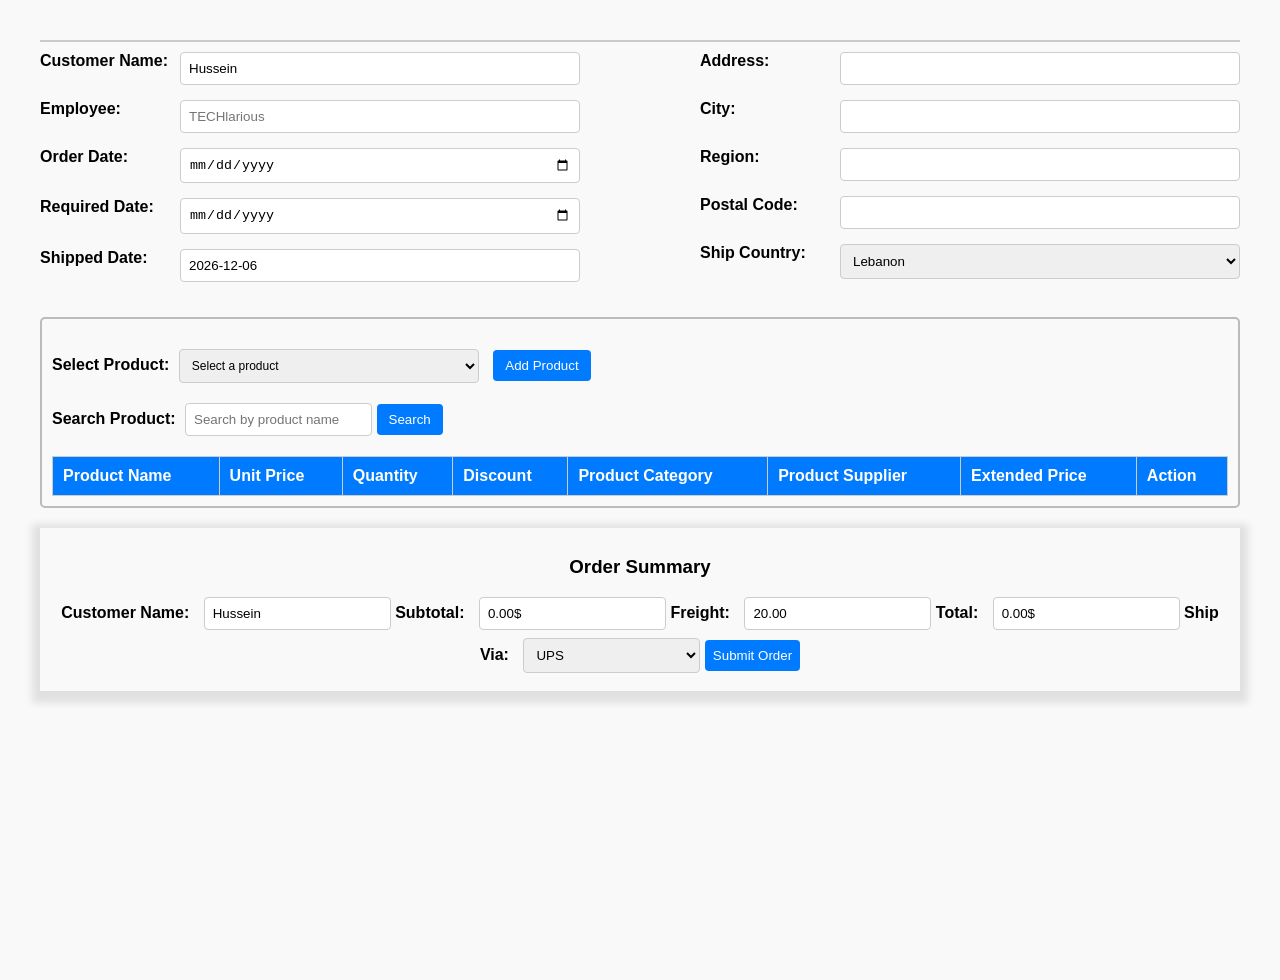
==== index.html @ 77d60207 "first commit" ====
<!DOCTYPE html>
<html lang="en">
<head>
    <meta charset="UTF-8">
    <meta name="viewport" content="width=device-width, initial-scale=1.0">
    <link rel="stylesheet" href="style.css">
    <title>Complex</title>
</head>
<body>
    <form action="" class="main-form" id="main-form">
        <div class="container-1">
            <div>
                <label for="customer-name">Customer Name:</label>
                <input type="text" id="customer-name" class="customer-name" value="Hussein" readonly>
            </div>
            <div>
                <label for="employee-name">Employee:</label>
                <input type="text" id="employee-name" class="employee-name" placeholder="TECHlarious" readonly>
            </div>
            <div>
                <label for="order-date">Order Date:</label>
                <input type="date" id="order-date" class="order-date" required>
            </div>
            <div>
                <label for="required-date">Required Date:</label>
                <input type="date" id="required-date" class="required-date" required>
            </div>
            <div>
                <label for="shipped-date">Shipped Date:</label>
                <input type="text" id="shipped-date" class="shipped-date" readonly>
            </div>
            
        </div>
        <div class="container-2">
            <div>
                <label for="address">Address:</label>
                <input type="text" id="address" class="address" required>
            </div>
            <div>
                <label for="city">City:</label>
                <input type="text" id="city" class="city" required>
            </div>
            <div>
                <label for="region">Region:</label>
                <input type="text" id="region" class="region">
            </div>
            <div>
                <label for="postal-code">Postal Code:</label>
                <input type="text" id="postal-code" class="postal-code" >
            </div>
            <div>
                <label for="ship-country">Ship Country:</label>
                <select id="ship-country" class="ship-country" required>
                    <option value="" disabled>Select a country</option>
                    <option value="USA">United States</option>
                    <option value="Canada">Canada</option>
                    <option value="United Kingdom">United Kingdom</option>
                    <option value="Germany">Germany</option>
                    <option value="France">France</option>
                    <option value="Australia">Australia</option>
                    <option value="Lebanon" selected>Lebanon</option>
                    <option value="Japan">Japan</option>
                </select>
            </div>
            
        </div>
    </form>

    <div class="product-table-container">

        <div class="product-search">
            <label for="product-dropdown">Select Product:</label>
            <select id="product-dropdown">
                <option value="" disabled selected>Select a product</option>
                <option value="Apple" data-price="30$" product-category="Fruits" product-supplier="Bekaa">Apple - 30$ - Fruits - Bekaa</option>
                <option value="Crepe" data-price="20$" product-category="Sweet" product-supplier="Tonino">Crepe - 20$ - Sweet - Tonino</option>
                <option value="Dell" data-price="600$" product-category="Devices" product-supplier="Canada">Dell - 600$ - Devices - Canada</option>
            
            </select>
            <button type="button" id="add-product">Add Product</button>
        </div>

        <div class="product-search">
            <label for="search-product">Search Product:</label>
            <input type="text" id="search-product" placeholder="Search by product name" />
            <button type="button" id="search-button">Search</button>
        </div>
        <table id="product-table">
            <thead>
                <tr>
                    <th>Product Name</th>
                    <th>Unit Price</th>
                    <th>Quantity</th>
                    <th>Discount</th>
                    <th>Product Category</th>
                    <th>Product Supplier</th>
                    <th>Extended Price</th>
                    <th>Action</th>
                </tr>
            </thead>
            <tbody>
                
            </tbody>
        </table>
    </div>
    <div class="summary-container">
    <h3>Order Summary</h3>
    <label for="customer-name-summary">Customer Name:</label>
    <input type="text" id="customer-name-summary" class="customer-name-summary" value="Hussein" readonly>

    <label for="subtotal">Subtotal:</label>
    <input type="text" id="subtotal" readonly value="0.00$">

    <label for="freight">Freight:</label>
    <input type="number" id="freight" value="20.00" readonly>

    <label for="total">Total:</label>
    <input type="text" id="total" readonly value="0.00$">

    <label for="ship-via">Ship Via:</label>
    <select id="ship-via">
        <option value="" disabled>Select shipping method</option>
        <option value="FedEx">FedEx</option>
        <option value="UPS" selected>UPS</option>
        <option value="DHL">DHL</option>
    </select>

    <button type="button" id="submit-order">Submit Order</button>
</div>

    <script src="script.js"></script>
</body>
</html>
---- style.css ----
body  {
    display: block;
    min-height: 100vh;
    margin: 0;
    font-family: 'Trebuchet MS', 'Lucida Sans Unicode', 'Lucida Grande', 'Lucida Sans', Arial, sans-serif;
    background-color: #f9f9f9;
    padding: 40px;

}

label {
    font-weight: bold;
    margin-right: 10px;
    min-width: 130px;
}

input, select {
    padding: 8px;
    border: 1px solid #ccc;
    border-radius: 4px;
    flex: 1; 
}

.main-form {
    display: flex;
    justify-content: space-between;
    /* background-color: #fff; */
    padding-top: 10px;
    border-top: 2px solid rgb(205, 202, 202);
    /* border-radius: 8px 0px 0px 0px; */
    /* box-shadow: 0 4px 8px rgba(0, 0, 0, 0.1); */
}

.container-1, .container-2 {
    /* display: flex; */
    flex-direction: column;
    width: 45%;
}

.container-1 div, .container-2 div {
    display: flex;
    margin-bottom: 15px;
}

.product-search {
    margin: 20px 0;
}

.product-search label {
    font-weight: bold;
    margin-right: 5px;
}

#product-dropdown {
    font-size: 12px;
    padding: 8px;
    width: 300px;
    border: 1px solid #ccc;
    border-radius: 4px;
    margin-right: 10px;
}

.product-search button {
    padding: 8px 12px;
    background-color: #007bff;
    color: white;
    border: none;
    border-radius: 4px;
    cursor: pointer;
}

.product-search button:hover {
    background-color: #0056b3;
}

.product-table-container {
    margin-top: 20px;
    border: 2px solid rgb(188, 187, 187);
    border-radius: 5px;
    padding: 10px;
}

table {
    width: 100%;
    border-collapse: collapse;
}

th, td {
    padding: 10px;
    border: 1px solid #ccc;
    text-align: left;
}

th {
    background-color: #007bff;
    color: white;
}

td button {
    background-color: #dc3545;
    color: white;
    border: none;
    padding: 5px 10px;
    border-radius: 4px;
    cursor: pointer;
}

td button:hover {
    background-color: #c82333;
}

.summary-container{
    margin-top: 20px;
    text-align: center;
    box-shadow: 0 4px 8px 8px rgba(0, 0, 0, 0.1);
    padding: 10px;

}

#submit-order{
    background-color: #007bff;
    color: white;    
    border-radius: 4px;
    border: none;
    padding: 8px;
    margin-top: 10px;
    margin-bottom: 10px;
}
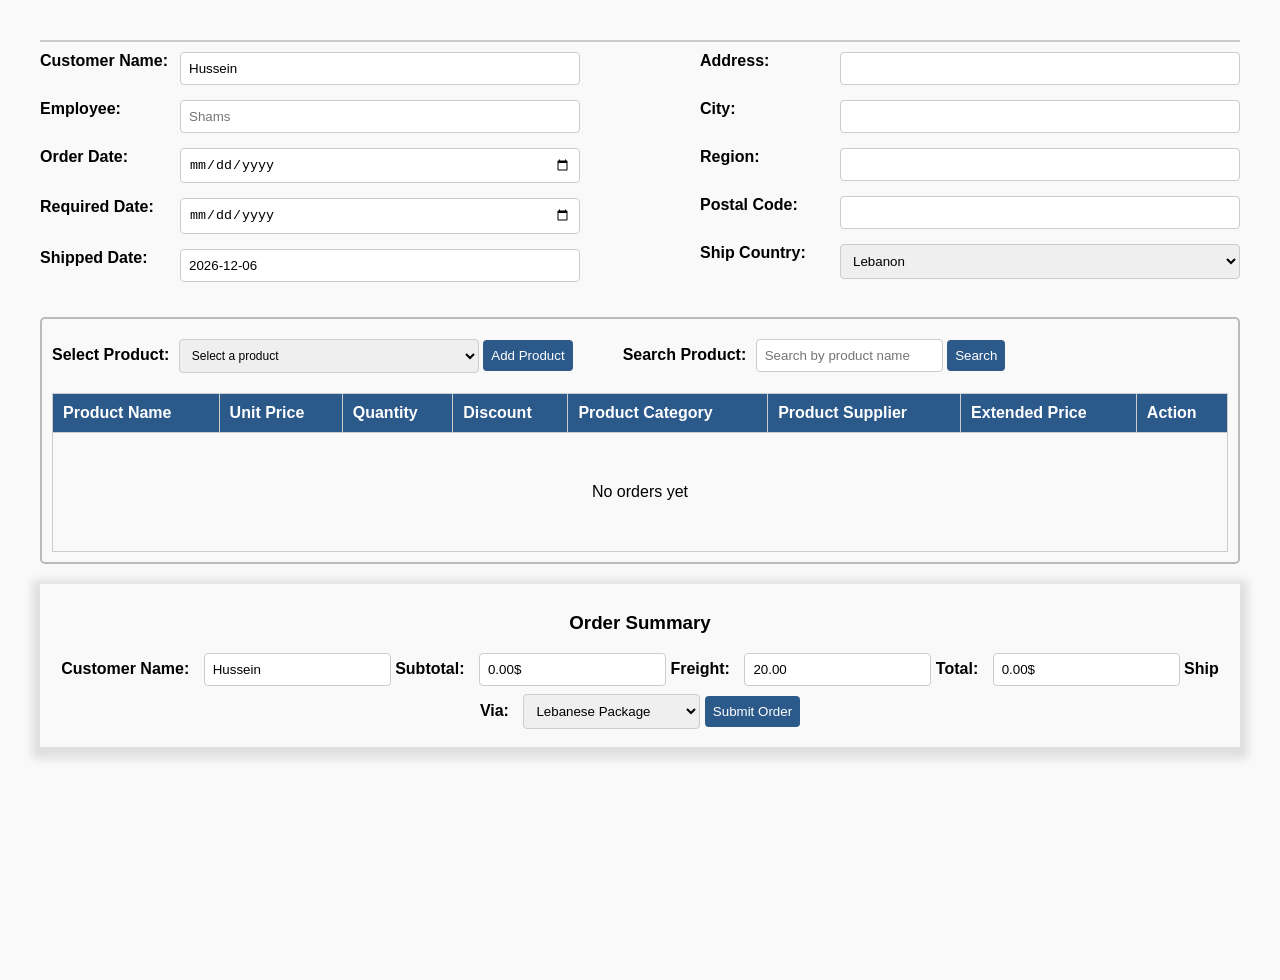
==== commit 24e5dd1f: "updates" ====
--- a/index.html
+++ b/index.html
@@ -15,7 +15,7 @@
             </div>
             <div>
                 <label for="employee-name">Employee:</label>
-                <input type="text" id="employee-name" class="employee-name" placeholder="TECHlarious" readonly>
+                <input type="text" id="employee-name" class="employee-name" placeholder="Shams" readonly>
             </div>
             <div>
                 <label for="order-date">Order Date:</label>
@@ -67,7 +67,7 @@
     </form>
 
     <div class="product-table-container">
-
+<div class="products-row">
         <div class="product-search">
             <label for="product-dropdown">Select Product:</label>
             <select id="product-dropdown">
@@ -79,30 +79,32 @@
             </select>
             <button type="button" id="add-product">Add Product</button>
         </div>
-
         <div class="product-search">
             <label for="search-product">Search Product:</label>
-            <input type="text" id="search-product" placeholder="Search by product name" />
+            <input type="text" id="search-product" placeholder="Search by product name"/>
             <button type="button" id="search-button">Search</button>
         </div>
-        <table id="product-table">
-            <thead>
-                <tr>
-                    <th>Product Name</th>
-                    <th>Unit Price</th>
-                    <th>Quantity</th>
-                    <th>Discount</th>
-                    <th>Product Category</th>
-                    <th>Product Supplier</th>
-                    <th>Extended Price</th>
-                    <th>Action</th>
-                </tr>
-            </thead>
-            <tbody>
-                
-            </tbody>
-        </table>
     </div>
+    <table id="product-table">
+        <thead>
+            <tr>
+                <th>Product Name</th>
+                <th>Unit Price</th>
+                <th>Quantity</th>
+                <th>Discount</th>
+                <th>Product Category</th>
+                <th>Product Supplier</th>
+                <th>Extended Price</th>
+                <th>Action</th>
+            </tr>
+        </thead>
+        <tbody>
+            
+        </tbody>
+    </table>
+    </div>
+  
+
     <div class="summary-container">
     <h3>Order Summary</h3>
     <label for="customer-name-summary">Customer Name:</label>
@@ -120,9 +122,9 @@
     <label for="ship-via">Ship Via:</label>
     <select id="ship-via">
         <option value="" disabled>Select shipping method</option>
-        <option value="FedEx">FedEx</option>
-        <option value="UPS" selected>UPS</option>
-        <option value="DHL">DHL</option>
+        <option value="UnitedPackage">United Package</option>
+        <option value="LebanesePackage" selected>Lebanese Package</option>
+        <option value="BritishPackage">British Package</option>
     </select>
 
     <button type="button" id="submit-order">Submit Order</button>
--- a/style.css
+++ b/style.css
@@ -57,12 +57,11 @@
     width: 300px;
     border: 1px solid #ccc;
     border-radius: 4px;
-    margin-right: 10px;
 }
 
 .product-search button {
-    padding: 8px 12px;
-    background-color: #007bff;
+    padding: 8px;
+    background-color: #2b598a;
     color: white;
     border: none;
     border-radius: 4px;
@@ -70,19 +69,26 @@
 }
 
 .product-search button:hover {
-    background-color: #0056b3;
+    background-color: #123151;
 }
+
 
 .product-table-container {
     margin-top: 20px;
+    margin-bottom: 20px;
     border: 2px solid rgb(188, 187, 187);
     border-radius: 5px;
-    padding: 10px;
+    padding: 0px 10px 10px 10px;
+   
+}
+.products-row{
+    display: flex;
+    gap: 50px;
 }
 
 table {
     width: 100%;
-    border-collapse: collapse;
+    border-collapse: collapse ;
 }
 
 th, td {
@@ -92,7 +98,7 @@
 }
 
 th {
-    background-color: #007bff;
+    background-color: #2b598a;
     color: white;
 }
 
@@ -118,11 +124,16 @@
 }
 
 #submit-order{
-    background-color: #007bff;
+    background-color: #2b598a;
     color: white;    
     border-radius: 4px;
     border: none;
     padding: 8px;
     margin-top: 10px;
     margin-bottom: 10px;
+}
+#submit-order:hover{
+    background-color: #123151;
+    cursor: pointer;
+
 }
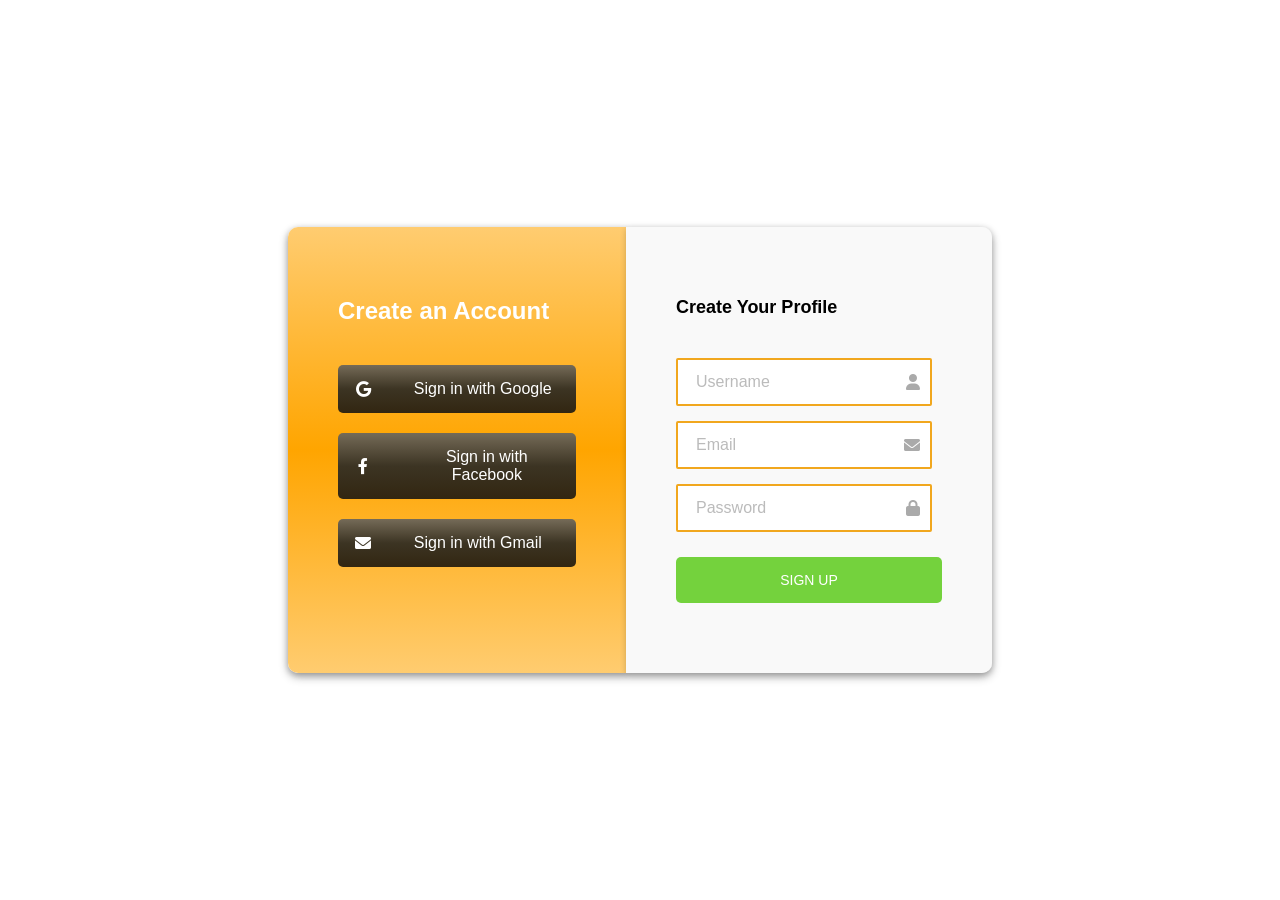
==== commit 376a6eee: "updates" ====
--- a/index.html
+++ b/index.html
@@ -7,11 +7,12 @@
     <title>Complex</title>
 </head>
 <body>
+    <button id="logout-button">Logout</button>
     <form action="" class="main-form" id="main-form">
         <div class="container-1">
             <div>
                 <label for="customer-name">Customer Name:</label>
-                <input type="text" id="customer-name" class="customer-name" value="Hussein" readonly>
+                <input type="text" id="customer-name" class="customer-name" readonly>
             </div>
             <div>
                 <label for="employee-name">Employee:</label>
@@ -130,6 +131,6 @@
     <button type="button" id="submit-order">Submit Order</button>
 </div>
 
-    <script src="script.js"></script>
+    <script src="/script.js"></script>
 </body>
 </html>
--- a/style.css
+++ b/style.css
@@ -5,7 +5,11 @@
     font-family: 'Trebuchet MS', 'Lucida Sans Unicode', 'Lucida Grande', 'Lucida Sans', Arial, sans-serif;
     background-color: #f9f9f9;
     padding: 40px;
+}
 
+#logout-button{
+    float: right;
+    margin-top: -30px;
 }
 
 label {
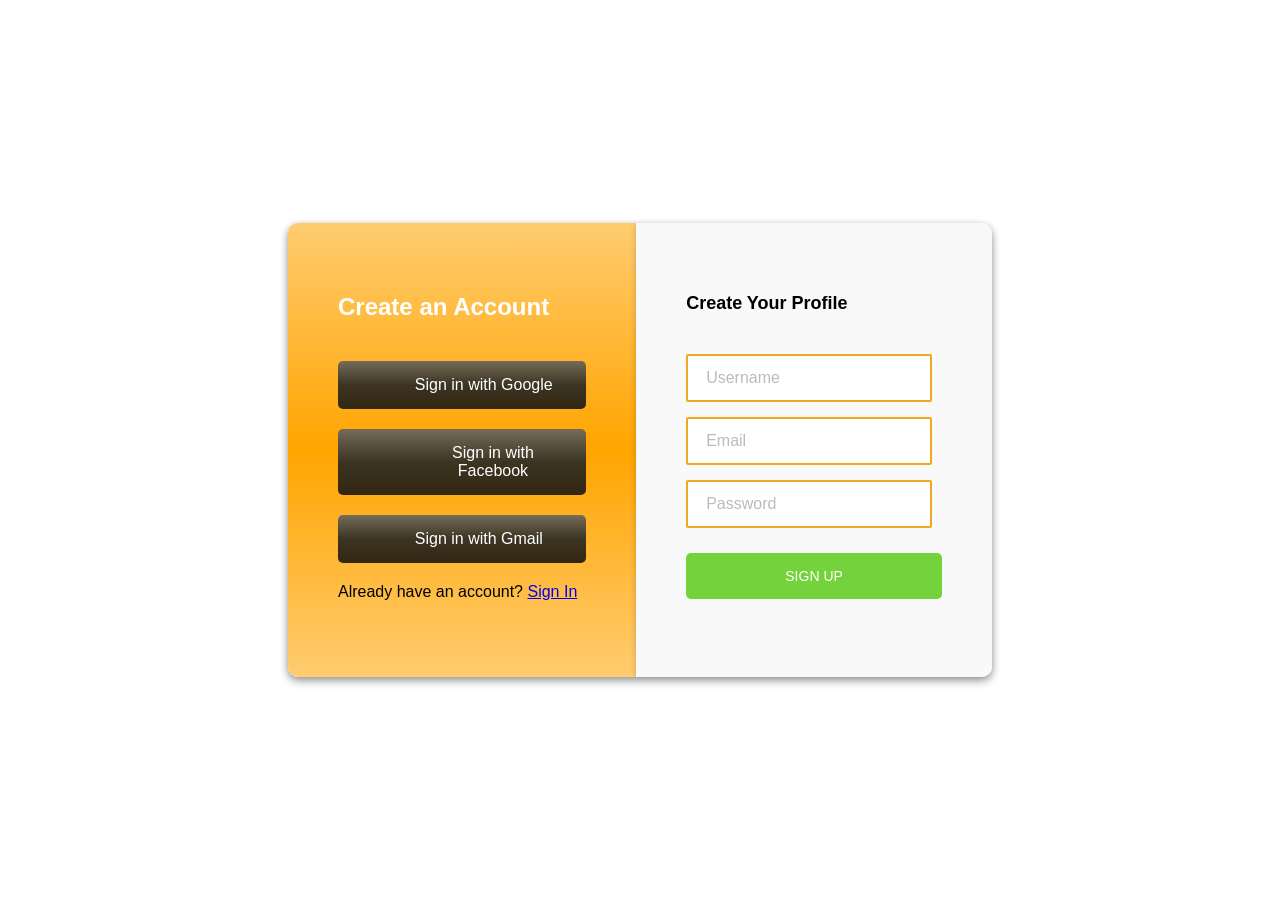
==== commit b52d15ad: "add required icon and add sign in behavior" ====
--- a/index.html
+++ b/index.html
@@ -19,11 +19,11 @@
                 <input type="text" id="employee-name" class="employee-name" placeholder="Shams" readonly>
             </div>
             <div>
-                <label for="order-date">Order Date:</label>
+                <label for="order-date">Order Date: <span class="required">*</span></label>
                 <input type="date" id="order-date" class="order-date" required>
             </div>
             <div>
-                <label for="required-date">Required Date:</label>
+                <label for="required-date">Required Date: <span class="required">*</span></label>
                 <input type="date" id="required-date" class="required-date" required>
             </div>
             <div>
@@ -34,11 +34,11 @@
         </div>
         <div class="container-2">
             <div>
-                <label for="address">Address:</label>
+                <label for="address">Address: <span class="required">*</span></label>
                 <input type="text" id="address" class="address" required>
             </div>
             <div>
-                <label for="city">City:</label>
+                <label for="city">City: <span class="required">*</span></label>
                 <input type="text" id="city" class="city" required>
             </div>
             <div>
@@ -50,7 +50,7 @@
                 <input type="text" id="postal-code" class="postal-code" >
             </div>
             <div>
-                <label for="ship-country">Ship Country:</label>
+                <label for="ship-country">Ship Country: <span class="required">*</span></label>
                 <select id="ship-country" class="ship-country" required>
                     <option value="" disabled>Select a country</option>
                     <option value="USA">United States</option>
@@ -70,7 +70,7 @@
     <div class="product-table-container">
 <div class="products-row">
         <div class="product-search">
-            <label for="product-dropdown">Select Product:</label>
+            <label for="product-dropdown">Select Product: <span class="required">*</span></label>
             <select id="product-dropdown">
                 <option value="" disabled selected>Select a product</option>
                 <option value="Apple" data-price="30$" product-category="Fruits" product-supplier="Bekaa">Apple - 30$ - Fruits - Bekaa</option>
--- a/style.css
+++ b/style.css
@@ -140,4 +140,8 @@
     background-color: #123151;
     cursor: pointer;
 
-}+}
+.required {
+    color: red;
+    font-weight: bold;
+}
